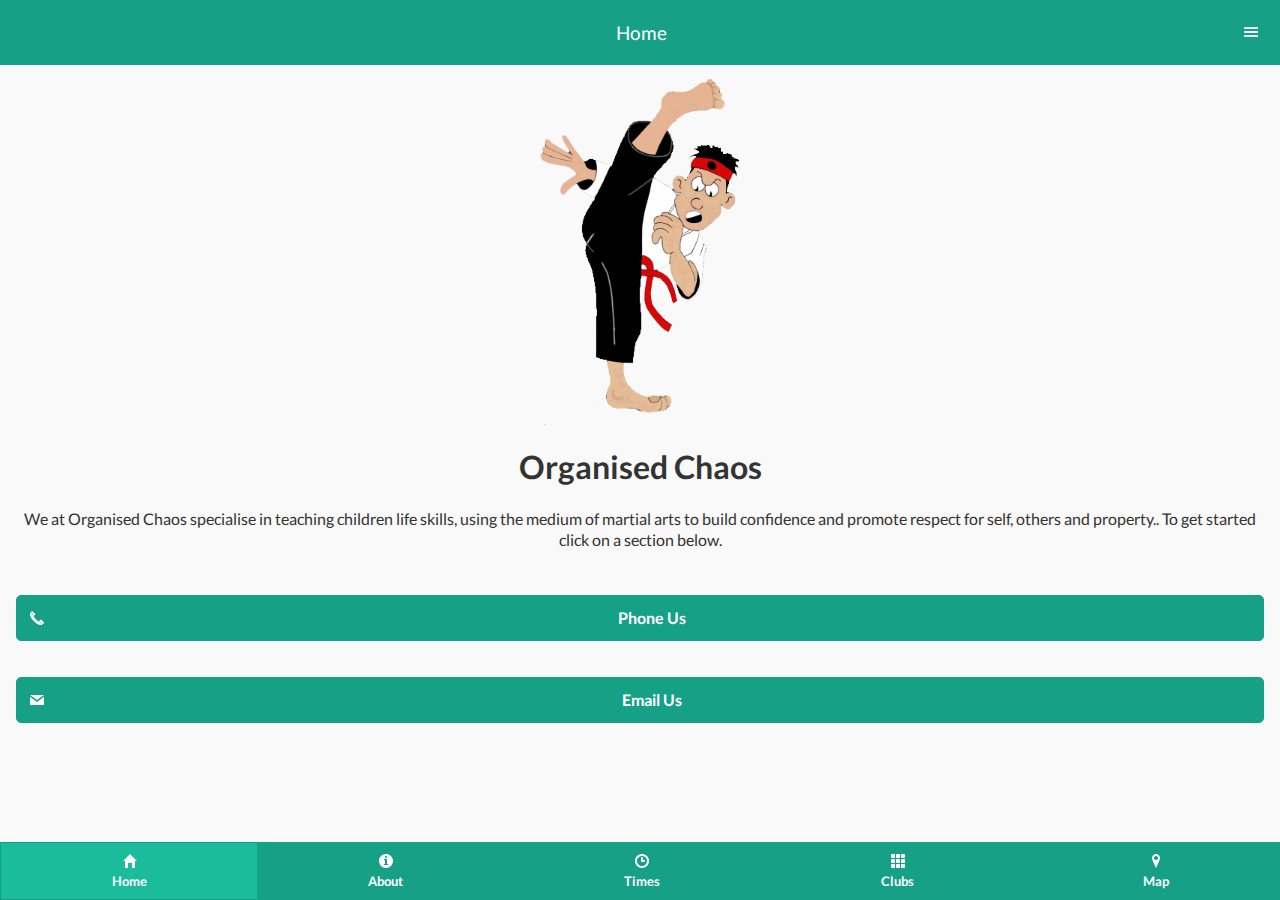
==== index.html @ 2904a5e0 "update" ====
<!DOCTYPE html>

<html>
    <head>
        <meta charset="utf-8" />
        <meta name="viewport" content="width=device-width, initial-scale=1, maximum-scale=1, user-scalable=no"/>
        <meta name="apple-mobile-web-app-capable" content="yes">

        <!-- STYLESHEETS -->
        
        <link rel="stylesheet" href="vendors/jquery.mobile.structure-1.4.2.min.css" />
        <link rel="stylesheet" href="vendors/jquery.mobile.flatui.css" />
        <link rel="stylesheet" href="vendors/jquery.mobile.icons.min.css" />
        
        <!-- JS FILES -->
        <script type="text/javascript" src="vendors/jquery-1.10.1.min.js"></script>
        <script src="http://maps.google.com/maps/api/js?sensor=true&language=en"></script>
        <script type="text/javascript" src="vendors/iscroll.js"></script>
        <script type="text/javascript" src="vendors/jquery.mobile.iscrollview.js"></script>
        <script type="text/javascript" src="vendors/jquery.mobile-1.4.2.min.js"></script>
        <script type="text/javascript" src="vendors/cordova.js"></script>
		
        <script type="text/javascript">
    $(document).bind("mobileinit", function() {
                $.mobile.ajaxEnabled = false;
                $.mobile.loadingMessageTextVisible="false";
    });
</script>
         <script>
            var company_name="Organised Chaos"; //The Company/organisation name
            var home_blurb="We at Organised Chaos specialise in teaching children life skills, using the medium of martial arts to build confidence and promote respect for self, others and property.. To get started click on a section below."; //The home page summary below the logo
            var main_logo_src="images/logo.png"; //Location of the company logo (should be "images/logo.[png/jpg]" by default
            var logo_header="Organised Chaos"; //If the logo needs any text displaying below it.. this is where to put that!
            var phone="07763314185"; //Main phone number for the company
            var email="admin@organisedchaos.org.uk"; //Main email address
            var logo_style="width:50%; display: block; margin-left: auto; margin-right: auto; max-height:347px; max-width:201px;";
            var logo_header_style="color:#157dfb;";
             
             var theme="b";
            
            //THESE APPEAR ON NAVIGATION BARS (KEEP SHORT-ISH)
            var nav1="Home";
            var nav2="About";
            var nav3="Times";
            var nav4="Clubs";
            var nav5="Map";
            
            //THESE ARE TO UNIQULEY ID PAGES (SHOULD BE SIMILARE TO ABOVE) **!!NO SPACES!!**
            var nav1_name="home";
            var nav2_name="about";
            var nav3_name="times";
            var nav4_name="clubs";
            var nav5_name="map";
            
            //ICONS FOR THE NAVIGATION BAR (MAKE SURE THEY MAKE SENSE!)
            var nav1_icon="home";
            var nav2_icon="info";
            var nav3_icon="clock";
            var nav4_icon="grid";
            var nav5_icon="location";
             
            //HEADER TITLES FOR PAGES
            var nav2_header="About Us";
            var nav3_header="Class Times";
            var nav4_header="Clubs";
            var nav5_header="Map";
             
            var nav2_content="We are Michelle and Rex Gath, and we have been training in Martial arts for a combined total of 54 years. I am a 4th Degree Master in Sokudo and Self Defense, and Rex is a Second degree Blackbelt in Sokudo and Kickboxing. We both hold Nationally Recognized Coaching Qualifications, along with Enhanced Disclosure CRB Certificates, Child Protection Certificates and valid First Aid Certificates. <br/>Our initial aim is to give as many children as possible the opportunity to see first hand, that martial arts can be fun and interesting without being overbearing or a chore. At Organised Chaos we believe that martial arts is a long term commitment, therefore when joining a club the experience should first and foremost be warm, friendly and supportive, but with clear boundaries that are easy and fun to follow. We have a very good retention rate compared with other groups, and believe that this is testament to the quality of the coaching and the delivery of our classes.";
            
             
                            
             $(initialize);

    	    function initialize() {
                  var latlng = new google.maps.LatLng(53.706035, -2.475583); //change lat & lng
    		      var myOptions = { zoom: 14, center: latlng, mapTypeId: google.maps.MapTypeId.ROADMAP };
    		      var map = new google.maps.Map(document.getElementById("map_canvas"), myOptions);
    		      var marker = new google.maps.Marker({ position: latlng, title: "We Are Here!" });

    		      marker.setMap(map);

}

$(document).on("pageshow", "#map", function() //Change #map to map page name 
            {
                initialize();
                $("#map_wrapper").css('height',(window.innerHeight-155));
            });
             
        </script>
        
        <script type="text/javascript"> 

            
          $(document).on(“pageinit”, function(){
           if (navigator.userAgent.match(/(iPad.*|iPhone.*|iPod.*);.*CPU.*OS 7_\d/i)) {
$("body").addClass("ios7");
$("body").append('');
}
              
               
          });
            
        // Call onDeviceReady when PhoneGap is loaded.
		//
		// At this point, the document has loaded but phonegap-1.0.0.js has not.
		// When PhoneGap is loaded and talking with the native device,
		// it will call the event `deviceready`.
		// 
		document.addEventListener("deviceready", onDeviceReady, false);
	
		// PhoneGap is loaded and it is now safe to make calls PhoneGap methods
		//
		function onDeviceReady() 
		{
           
 
            
            
			// Now safe to use the PhoneGap API
			//hide splashscreen
			navigator.splashscreen.hide();                                              
});}


    </script>   

    </head>
    
    
    <body>
        
        <!--------------------------------000000000000000000PAGE00000000000000--------------HOME--------------->
        
        <div data-role="page" id="home" class="page"><!-- page -->
            <div data-theme="a" data-role="header" data-position="fixed" data-nobackbtn="true" class="ui-nodisc-icon" data-tap-toggle="false"><!--header -->
                <a></a>
               <div align="center">
                <h3>Home</h3>
                </div>
                    <a href="#home-menu" data-icon="bars" data-iconpos="notext" data-theme="a" data-shadow="false" data-iconshadow="false" class="ui-icon-right"></a>
            </div><!-- /header -->
            <div data-role="content" data-iscroll><!-- content -->
               
                <div> <!--LOGO-->
                <img class="main_logo"/>
                <h1 align="center" class="logo_header"></h1>
                </div>
               
                <div> <!--MAIN BLURB-->
                <p align="center" id="home_blurb"></p>
                </div>
              
                <br/>
                <a id="phone" data-role="button" data-icon="phone" rel="external" class="ui-nodisc-icon">Phone Us</a>
                <br>
                <a id="email" data-role="button" data-icon="mail" rel="external" class="ui-nodisc-icon">Email Us</a>
                
                <br/>
                
            </div><!-- /content -->
            
            <div data-theme="a" data-role="footer" data-position="fixed" data-tap-toggle="false" ><!-- footer -->
                <div data-role="navbar" data-iconpos="top" class="ui-nodisc-icon">
                    <ul>
                        <li>
                            <a data-theme="a" class="ui-btn-active ui-state-persist nav1" >
                            </a>
                        </li>
                        <li>
                            <a class="nav2"  data-theme="a" data-transition="slidefade">
                            </a>
                        </li>
                        <li>
                            <a class="nav3"  data-theme="a" data-transition="none">
                            </a>
                        </li>
                        <li>
                            <a class="nav4"  data-theme="a" data-transition="pop">
                            </a>
                        </li>
                         <li>
                            <a class="nav5"  data-theme="a" data-transition="flow">
                            </a>
                        </li>
                      
                    </ul>
                </div>
            </div><!-- /footer -->
               <!-- PANEL PANEL PANEL PANEL PANEL PANEL PANEL PANEL PANEL PANEL PANEL PANEL PANEL PANEL PANEL PANEL -->
        <div data-role="panel" data-position="right" data-position-fixed="false" data-display="overlay" id="home-menu" data-theme="a">
            <ul data-role="listview" data-theme="b">
        	   <li data-icon="delete"><a href="#" data-rel="close">Close</a></li>
        	
            </ul>
            <br>
            <div>
                <a class="ui-btn ui-shadow ui-corner-all ui-btn-active ui-state-persist nav1" data-inline="true"></a>
                <a class="ui-btn ui-shadow ui-corner-all nav2" data-inline="true"></a>
                <a class="ui-btn ui-shadow ui-corner-all nav3" data-inline="true"></a>
                <a class="ui-btn ui-shadow ui-corner-all nav4" data-inline="true"></a>
                <a class="ui-btn ui-shadow ui-corner-all nav5" data-inline="true"></a>
            </div>
            <br/>
            <br/>
            <br/>
            <p align="center">This App Was Brought To You By:</p>
            <p align="center">www.appliam.com &copy;</p>  
         </div><!-- /panel --> 
        </div><!-- /page -->
        
        
        <!--------------------------------000000000000000000PAGE00000000000000--------------NAV 2--------------->
        
        <div data-role="page" class="page"><!-- page -->
            
            <div data-theme="a" data-role="header" data-position="fixed" data-nobackbtn="true" class="ui-nodisc-icon" data-tap-toggle="false"><!--header -->
                <div align="center">
                <h3 id="nav2_header"></h3>
                </div>
                <a data-rel="back" data-icon="carat-l" data-iconpos="notext" data-theme="a"  data-shadow="false"  data-iconshadow="false"  data-inline="true"></a>
                
                    <a href="#page2-menu" data-icon="bars" data-iconpos="notext" data-theme="a" data-shadow="false" data-iconshadow="false" ></a>
            </div><!-- /header -->
            
            <div data-role="content" data-iscroll><!-- content -->
               
                <div> <!--LOGO-->
                <img class="main_logo" style="width=100%; height: 250px; display: block; margin-left: auto; margin-right: auto;"/>
                <h1 align="center" class="logo_header"></h1>
                </div>
               
                <p id="nav2_content" align="center"></p>
                
                <a href="rex.html" data-role="button" data-icon="info" rel="external">Sensei Rex</a>
                <a href="michelle.html" data-role="button" data-icon="info" rel="external">Sensei Michelle</a>
                
                
            </div><!-- /content -->
            
            <div data-theme="a" data-role="footer" data-position="fixed" data-tap-toggle="false" ><!-- footer -->
                <div data-role="navbar" data-iconpos="top" class="ui-nodisc-icon">
                    <ul>
                        <li>
                            <a class="nav1" data-theme="a">
                            </a>
                        </li>
                        <li>
                            <a data-theme="a" class="ui-btn-active ui-state-persist nav2">
                            </a>
                        </li>
                        <li>
                            <a class="nav3"  data-theme="a">
                            </a>
                        </li>
                        <li>
                            <a class="nav4"  data-theme="a">
                            </a>
                        </li>
                         <li>
                            <a class="nav5"  data-theme="a">
                            </a>
                        </li>
                      
                    </ul>
                </div>
            </div><!-- /footer -->
            
            <!-- PANEL PANEL PANEL PANEL PANEL PANEL PANEL PANEL PANEL PANEL PANEL PANEL PANEL PANEL PANEL PANEL -->
        <div data-role="panel" data-position="right" data-position-fixed="false" data-display="overlay" id="page2-menu" data-theme="a">
            <ul data-role="listview" data-theme="b">
        	   <li data-icon="delete"><a href="#" data-rel="close">Close</a></li>
        	
            </ul>
            <br>
            <div>
                <a class="ui-btn ui-shadow ui-corner-all nav1" data-inline="true">Home</a>
                <a class="ui-btn ui-shadow ui-corner-all ui-btn-active ui-state-persist nav2" data-inline="true">About</a>
                <a class="ui-btn ui-shadow ui-corner-all nav3" data-inline="true">Tips</a>
                <a class="ui-btn ui-shadow ui-corner-all nav4" data-inline="true">Offers</a>
                <a class="ui-btn ui-shadow ui-corner-all nav5" data-inline="true">Map</a>
            </div>
            <br/>
            <br/>
            <br/>
            <p align="center">This App Was Brought To You By:</p>
            <p align="center">www.appliam.com &copy;</p>   
         </div><!-- /panel --> 
        </div><!-- /page -->
        
        
        <!--------------------------------000000000000000000PAGE00000000000000---------------NAV 3------------->
        
        <div data-role="page" class="page"><!-- page -->
            
            <div data-theme="a" data-role="header" data-position="fixed" data-nobackbtn="true" class="ui-nodisc-icon" data-tap-toggle="false" ><!-- header -->
                 <div align="center">
                <h3 id="nav3_header"></h3>
                </div>
                <a data-rel="back" data-icon="carat-l" data-iconpos="notext" data-theme="a"  data-shadow="false"  data-iconshadow="false"  data-inline="true"></a>
                
                    <a href="#page3-menu" data-icon="bars" data-iconpos="notext" data-theme="a" data-shadow="false" data-iconshadow="false" ></a>
            </div><!-- /header -->
            
            <div data-role="content" data-iscroll><!-- content -->
               
               <div data-role="collapsible">
                    <h3>Monday</h3>
                    <div class="ui-grid-a">
              <div class="ui-block-a">
                  <h3>CLUB</h3></div>
              <div class="ui-block-b">
                  <h3>TIME</h3></div>
              <div class="ui-block-a">
                  <p width="100%">Westholme Infant School</p>
              </div>
              <div class="ui-block-b">
                  <p width="100%">Years 1 and 2<br/>
3.30pm - 4.30pm <br/>
(Exclusive to Westholme students)</p>
              </div>
              <div class="ui-block-a">
                  <p>Organised Chaos Studio</p>
              </div>
              <div class="ui-block-b">
                  <p>Elite Group<br/>
Invitation Only<br/>
Children<br/>
6:00pm - 7:00pm</p>
              </div>
              <div class="ui-block-a">
                  <p>Organised Chaos Studio</p>
              </div>
              <div class="ui-block-b">
                  <p>Kickboxing<br/>
Seniors<br/>
7:30pm - 8:30pm</p>
              </div>
        </div>
                </div>
                
                <div data-role="collapsible">
                    <h3>Tuesday</h3>
                    <div class="ui-grid-a">
              <div class="ui-block-a">
                  <h3>CLUB</h3></div>
              <div class="ui-block-b">
                  <h3>TIME</h3></div>
              <div class="ui-block-a">
                  <p width="100%">St Peters RC Primary School</p>
              </div>
              <div class="ui-block-b">
                  <p width="100%">8 yrs & 9 yrs<br/>
3.30pm - 4.30pm <br/>
(Exclusive to St Peters students)</p>
              </div>
              <div class="ui-block-a">
                  <p>Feniscowles Community Hall</p>
              </div>
              <div class="ui-block-b">
                  <p>5:30pm to 6:30pm Beginners</p>
              </div>
              <div class="ui-block-a">
                  <p>Feniscowles Community Hall</p>
              </div>
              <div class="ui-block-b">
                  <p>6:30pm to 7:30pm (All Ages)</p>
              </div>
        </div>
                </div>
                
                <div data-role="collapsible">
                    <h3>Wednesday</h3>
                    <div class="ui-grid-a">
              <div class="ui-block-a">
                  <h3>CLUB</h3></div>
              <div class="ui-block-b">
                  <h3>TIME</h3></div>
              <div class="ui-block-a">
                  <p width="100%">Westholme Boy's Junior School</p>
              </div>
              <div class="ui-block-b">
                  <p width="100%">Junior Boys<br/>
3:45pm - 4:45pm<br/>
(Exclusive to Westholme students)</p>
              </div>
              <div class="ui-block-a">
                  <p>Organised Chaos Studio</p>
              </div>
              <div class="ui-block-b">
                  <p>Children<br/>
6:30pm - 7:30pm</p>
              </div>
              <div class="ui-block-a">
                  <p>Organised Chaos Studio</p>
              </div>
              <div class="ui-block-b">
                  <p>Seniors<br/>
7:45pm - 9:00pm</p>
              </div>
        </div>
                </div>
                
                <div data-role="collapsible">
                    <h3>Thursday</h3>
                    <div class="ui-grid-a">
              <div class="ui-block-a">
                  <h3>CLUB</h3></div>
              <div class="ui-block-b">
                  <h3>TIME</h3></div>
              <div class="ui-block-a">
                  <p width="100%">Westholme Boy's Junior School</p>
              </div>
              <div class="ui-block-b">
                  <p width="100%">Junior Boys/Girls<br/>
3:45pm - 4:45pm<br/>
(Exclusive to Westholme students)</p>
              </div>
              <div class="ui-block-a">
                  <p>Organised Chaos Studio</p>
              </div>
              <div class="ui-block-b">
                  <p>Children<br/>
6pm - 7pm</p>
              </div>
        </div>
                </div>
                
                <div data-role="collapsible">
                    <h3>Friday</h3>
                    <div class="ui-grid-a">
              <div class="ui-block-a">
                  <h3>CLUB</h3></div>
              <div class="ui-block-b">
                  <h3>TIME</h3></div>
              <div class="ui-block-a">
                  <p width="100%">Westholme Infant School</p>
              </div>
              <div class="ui-block-b">
                  <p width="100%">Year's 1 and 2<br/>
3.45pm - 4.45pm<br/>
(Exclusive to Westholme students)</p>
              </div>

        </div>
                </div>
                
                <div data-role="collapsible">
                    <h3>Saturday</h3>
                    <div class="ui-grid-a">
              <div class="ui-block-a">
                  <h3>CLUB</h3></div>
              <div class="ui-block-b">
                  <h3>TIME</h3></div>
              <div class="ui-block-a">
                  <p width="100%">Little Harwood Community Centre</p>
              </div>
              <div class="ui-block-b">
                  <p width="100%">10am - 11am (4yrs to 8yrs)</p>
              </div>
              <div class="ui-block-a">
                  <p>Little Harwood Community Centre</p>
              </div>
              <div class="ui-block-b">
                  <p>11am - 12pm (9yrs+)</p>
              </div>
              <div class="ui-block-a">
                  <p>Little Harwood Community Centre</p>
              </div>
              <div class="ui-block-b">
                  <p>12pm & 1pm Senior Grades</p>
              </div>
        </div>
                </div>
                
               
                
                
                
            </div><!-- /content -->
            
            <div data-theme="a" data-role="footer" data-position="fixed" data-tap-toggle="false" ><!-- footer -->
                <div data-role="navbar" data-iconpos="top" class="ui-nodisc-icon">
                    <ul>
                        <li>
                            <a class="nav1" data-theme="a">
                            </a>
                        </li>
                        <li>
                            <a data-theme="a" class="nav2">
                            </a>
                        </li>
                        <li>
                            <a class="ui-btn-active ui-state-persist nav3"  data-theme="a">
                            </a>
                        </li>
                        <li>
                            <a class="nav4"  data-theme="a">
                            </a>
                        </li>
                         <li>
                            <a class="nav5"  data-theme="a">
                            </a>
                        </li>
                      
                    </ul>
                </div>
            </div><!-- /footer -->
            
            <!-- PANEL PANEL PANEL PANEL PANEL PANEL PANEL PANEL PANEL PANEL PANEL PANEL PANEL PANEL PANEL PANEL -->
        <div data-role="panel" data-position="right" data-position-fixed="false" data-display="overlay" id="page3-menu" data-theme="a">
            <ul data-role="listview" data-theme="b">
        	   <li data-icon="delete"><a href="#" data-rel="close">Close</a></li>
        	
            </ul>
            <br>
            <div>
                <a class="ui-btn ui-shadow ui-corner-all nav1" data-inline="true"></a>
                <a class="ui-btn ui-shadow ui-corner-all nav2" data-inline="true"></a>
                <a class="ui-btn ui-shadow ui-corner-all ui-btn-active ui-state-persist nav3" data-inline="true"></a>
                <a class="ui-btn ui-shadow ui-corner-all nav4" data-inline="true"></a>
                <a class="ui-btn ui-shadow ui-corner-all nav5" data-inline="true"></a>
            </div>
            <br/>
            <br/>
            <br/>
            <p align="center">This App Was Brought To You By:</p>
            <p align="center">www.appliam.com &copy;</p>  
         </div><!-- /panel --> 
        </div><!-- /page -->
        
        
        
        <!--------------------------------000000000000000000PAGE00000000000000--------------NAV 4--------------->
        
        <div data-role="page" class="page"><!-- page -->
            
            <div data-theme="a" data-role="header" data-position="fixed" data-nobackbtn="true" class="ui-nodisc-icon" data-tap-toggle="false" ><!-- header -->
                 <div align="center">
                <h3 id="nav4_header"></h3>
                </div>
                <a data-rel="back" data-icon="carat-l" data-iconpos="notext" data-theme="a"  data-shadow="false"  data-iconshadow="false"  data-inline="true"></a>
                
                    <a href="#page4-menu" data-icon="bars" data-iconpos="notext" data-theme="a" data-shadow="false" data-iconshadow="false" ></a>
            </div><!-- /header -->
            
            <div data-role="content" data-iscroll><!-- content -->
               
                <div data-role="collapsible">
                    <h3>Organised Chaos Studio</h3>
                    <p align="center">Hollins Grove Street Mills<br/>
Hollins Grove Street<br/>
Darwen<br/>
BB3 1HG</p>
                </div>
                
                <div data-role="collapsible">
                    <h3>St Peters RC Primary School</h3>
                    <p align="center">Hawkins Street<br/>
Blackburn<br/>
Lancashire<br/>
BB2 2RY</p>
                </div>
                
                <div data-role="collapsible">
                    <h3>Feniscowles Community Hall</h3>
                    <p align="center">York Terrace<br/>
Feniscowles<br/>
Blackburn<br/>
BB2 5EU </p>
                </div>
                
                <div data-role="collapsible">
                    <h3>Westholme Boy's Junior School</h3>
                    <p align="center">Beardwood House<br/>
Wycollar Road<br/>
Blackburn<br/>
BB2 7AF</p>
                </div>
                
                <div data-role="collapsible">
                    <h3>Westholme Infant School</h3>
                    <p align="center">Billinge House<br/>
Preston New Road<br/>
Blackburn<br/>
BB2 6PS</p>
                </div>
                
                <div data-role="collapsible">
                    <h3>Little Harwood Community Centre</h3>
                    <p align="center">Whalley Old Rd<br/>
Blackburn<br/>
Lancashire<br/>
BB1 5PQ </p>
                </div>
                
                
            </div><!-- /content -->
            
            <div data-theme="a" data-role="footer" data-position="fixed" data-tap-toggle="false" ><!-- footer -->
                <div data-role="navbar" data-iconpos="top" class="ui-nodisc-icon">
                    <ul>
                        <li>
                            <a class="nav1" data-theme="a">
                            </a>
                        </li>
                        <li>
                            <a data-theme="a" class="nav2">
                            </a>
                        </li>
                        <li>
                            <a class="nav3"  data-theme="a">
                            </a>
                        </li>
                        <li>
                            <a class="ui-btn-active ui-state-persist nav4"  data-theme="a">
                            </a>
                        </li>
                         <li>
                            <a class="nav5"  data-theme="a">
                            </a>
                        </li>
                      
                    </ul>
                </div>
            </div><!-- /footer -->
            
            <!-- PANEL PANEL PANEL PANEL PANEL PANEL PANEL PANEL PANEL PANEL PANEL PANEL PANEL PANEL PANEL PANEL -->
        <div data-role="panel" data-position="right" data-position-fixed="false" data-display="overlay" id="page4-menu" data-theme="a">
            <ul data-role="listview" data-theme="b">
        	   <li data-icon="delete"><a href="#" data-rel="close">Close</a></li>
        	
            </ul>
            <br>
            <div>
                <a class="ui-btn ui-shadow ui-corner-all nav1" data-inline="true"></a>
                <a class="ui-btn ui-shadow ui-corner-all nav2" data-inline="true"></a>
                <a class="ui-btn ui-shadow ui-corner-all nav3" data-inline="true"></a>
                <a class="ui-btn ui-shadow ui-corner-all ui-btn-active ui-state-persist nav4" data-inline="true"></a>
                <a class="ui-btn ui-shadow ui-corner-all nav5" data-inline="true"></a>
            </div>
            <br/>
            <br/>
            <br/>
            <p align="center">This App Was Brought To You By:</p>
            <p align="center">www.appliam.com &copy;</p>   
         </div><!-- /panel --> 
        </div><!-- /page -->
        
        
        
        <!--------------------------------000000000000000000PAGE00000000000000-------------NAV 5---------------->
        
        <div data-role="page" class="page" id="map"><!-- page -->
            
            <div data-role="header" data-position="fixed" data-nobackbtn="true" class="ui-nodisc-icon" data-tap-toggle="false" ><!-- header -->
                 <div align="center">
                <h3 id="nav5_header"></h3>
                </div>
                <a data-rel="back" data-icon="carat-l" data-iconpos="notext"  data-shadow="false"  data-iconshadow="false"  data-inline="true"></a>
                
                    <a href="#page5-menu" data-icon="bars" data-iconpos="notext" data-shadow="false" data-iconshadow="false" ></a>
            </div><!-- /header -->
            
            <div data-role="content" data-iscroll><!-- content -->
               
                
              <div id="map_wrapper">
                    <div id="map_canvas"></div>
                </div>   
                
                
            </div><!-- /content -->
            
            <div data-role="footer" data-position="fixed" data-tap-toggle="false" ><!-- footer -->
                <div data-role="navbar" data-iconpos="top" class="ui-nodisc-icon">
                    <ul>
                        <li>
                            <a class="nav1">
                            </a>
                        </li>
                        <li>
                            <a class="nav2">
                            </a>
                        </li>
                        <li>
                            <a class="nav3">
                            </a>
                        </li>
                        <li>
                            <a class="nav4">
                            </a>
                        </li>
                         <li>
                            <a class="ui-btn-active ui-state-persist nav5" >
                            </a>
                        </li>
                      
                    </ul>
                </div>
            </div><!-- /footer -->
            
            <!-- PANEL PANEL PANEL PANEL PANEL PANEL PANEL PANEL PANEL PANEL PANEL PANEL PANEL PANEL PANEL PANEL -->
        <div data-role="panel" data-position="right" data-position-fixed="false" data-display="overlay" id="page5-menu" >
            <ul data-role="listview">
        	   <li data-icon="delete"><a href="#" data-rel="close">Close</a></li>
        	
            </ul>
            <br>
            <div>
                <a class="ui-btn ui-shadow ui-corner-all nav1" data-inline="true"></a>
                <a class="ui-btn ui-shadow ui-corner-all nav2" data-inline="true"></a>
                <a class="ui-btn ui-shadow ui-corner-all nav3" data-inline="true"></a>
                <a class="ui-btn ui-shadow ui-corner-all nav4" data-inline="true"></a>
                <a class="ui-btn ui-shadow ui-corner-all ui-btn-active ui-state-persist nav5" data-inline="true"></a>
            </div>
            <br/>
            <br/>
            <br/>
            <p align="center">This App Was Brought To You By:</p>
            <p align="center">www.appliam.com &copy;</p>    
         </div><!-- /panel --> 
        </div><!-- /page -->
        
        
        <script>
            document.title=company_name;
            
            document.getElementById("home_blurb").innerHTML=home_blurb;
            $('.main_logo').attr('src', main_logo_src);
            $('.main_logo').attr('style', logo_style);
            $('.logo_header').html(logo_header);
            document.getElementById("phone").href=("tel:"+phone);
            document.getElementById("email").href=("mailto:"+email);
            
            document.getElementsByClassName("page")[1].id=(nav2_name);
            document.getElementsByClassName("page")[2].id=(nav3_name);
            document.getElementsByClassName("page")[3].id=(nav4_name);
            document.getElementsByClassName("page")[4].id=(nav5_name);
            
            $(".nav1").html(nav1);
            $(".nav2").html(nav2);
            $(".nav3").html(nav3);
            $(".nav4").html(nav4);
            $(".nav5").html(nav5);
            
            var nav1_url = "#"+nav1_name;
            var nav2_url = "#"+nav2_name;
            var nav3_url = "#"+nav3_name;
            var nav4_url = "#"+nav4_name;
            var nav5_url = "#"+nav5_name;
            
            $(".nav1").attr("href", nav1_url);
            $(".nav2").attr("href", nav2_url);
            $(".nav3").attr("href", nav3_url);
            $(".nav4").attr("href", nav4_url);
            $(".nav5").attr("href", nav5_url);
            
            $(".nav1").attr("data-icon", nav1_icon);
            $(".nav2").attr("data-icon", nav2_icon);
            $(".nav3").attr("data-icon", nav3_icon);
            $(".nav4").attr("data-icon", nav4_icon);
            $(".nav5").attr("data-icon", nav5_icon);
            
            var none="none";
            
            $(".nav1").attr("data-transition", none);
            $(".nav2").attr("data-transition", none);
            $(".nav3").attr("data-transition", none);
            $(".nav4").attr("data-transition", none);
            $(".nav5").attr("data-transition", none);
            
            document.getElementById("nav2_header").innerHTML=nav2_header;
            document.getElementById("nav3_header").innerHTML=nav3_header;
            document.getElementById("nav4_header").innerHTML=nav4_header;
            document.getElementById("nav5_header").innerHTML=nav5_header;
            
             document.getElementById("nav2_content").innerHTML=nav2_content;

            
            $("div [data-role]").attr("data-theme",theme);
            
            $("a").attr("data-theme",theme);
            
            $("div [data-role=content]").attr("data-theme","");
            
        
              
    
            
        </script>
    </body>
</html>
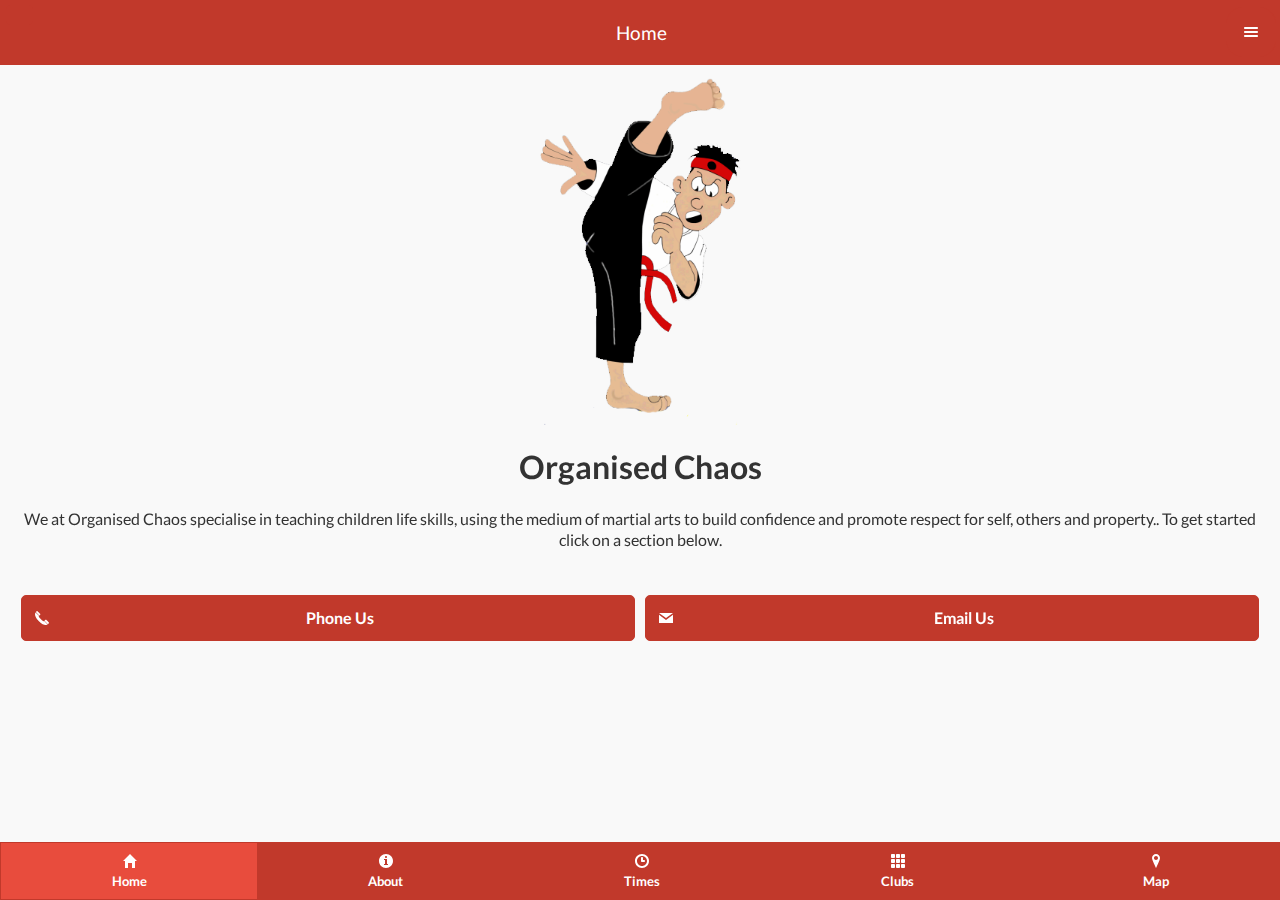
==== commit 1cdbb39c: "ui update" ====
--- a/index.html
+++ b/index.html
@@ -36,7 +36,7 @@
             var logo_style="width:50%; display: block; margin-left: auto; margin-right: auto; max-height:347px; max-width:201px;";
             var logo_header_style="color:#157dfb;";
              
-             var theme="b";
+             var theme="d";
             
             //THESE APPEAR ON NAVIGATION BARS (KEEP SHORT-ISH)
             var nav1="Home";
@@ -128,7 +128,7 @@
     </head>
     
     
-    <body>
+    <body onLoad="onLoad()"  class="ui-nodisc-icon">
         
         <!--------------------------------000000000000000000PAGE00000000000000--------------HOME--------------->
         
@@ -152,11 +152,14 @@
                 </div>
               
                 <br/>
-                <a id="phone" data-role="button" data-icon="phone" rel="external" class="ui-nodisc-icon">Phone Us</a>
-                <br>
-                <a id="email" data-role="button" data-icon="mail" rel="external" class="ui-nodisc-icon">Email Us</a>
-                
+                <div class="ui-grid-a">
+              <div class="ui-block-a">
+                  <a id="phone" data-role="button" data-icon="phone" rel="external" class="ui-nodisc-icon">Phone Us</a></div>
+              <div class="ui-block-b">
+                  <a id="email" data-role="button" data-icon="mail" rel="external" class="ui-nodisc-icon">Email Us</a></div>
+                    </div>
                 <br/>
+           
                 
             </div><!-- /content -->
             
@@ -200,12 +203,13 @@
                 <a class="ui-btn ui-shadow ui-corner-all nav3" data-inline="true"></a>
                 <a class="ui-btn ui-shadow ui-corner-all nav4" data-inline="true"></a>
                 <a class="ui-btn ui-shadow ui-corner-all nav5" data-inline="true"></a>
+            <br/>
+                <a href="friend.html" class="ui-btn ui-shadow ui-corner-all" data-icon="action" data-inline="true" rel="external">Share This App!</a>
             </div>
             <br/>
             <br/>
-            <br/>
-            <p align="center">This App Was Brought To You By:</p>
-            <p align="center">www.appliam.com &copy;</p>  
+            <p align="center">App Design:</p>
+            <p align="center">www.appliam.com &copy;</p>   
          </div><!-- /panel --> 
         </div><!-- /page -->
         
@@ -279,12 +283,13 @@
                 <a class="ui-btn ui-shadow ui-corner-all nav3" data-inline="true">Tips</a>
                 <a class="ui-btn ui-shadow ui-corner-all nav4" data-inline="true">Offers</a>
                 <a class="ui-btn ui-shadow ui-corner-all nav5" data-inline="true">Map</a>
+            <br/>
+                <a href="friend.html" class="ui-btn ui-shadow ui-corner-all" data-icon="action" data-inline="true" rel="external">Share This App!</a>
             </div>
             <br/>
             <br/>
-            <br/>
-            <p align="center">This App Was Brought To You By:</p>
-            <p align="center">www.appliam.com &copy;</p>   
+            <p align="center">App Design:</p>
+            <p align="center">www.appliam.com &copy;</p>
          </div><!-- /panel --> 
         </div><!-- /page -->
         
@@ -303,7 +308,7 @@
             </div><!-- /header -->
             
             <div data-role="content" data-iscroll><!-- content -->
-               
+               <div data-role="collapsible-set">
                <div data-role="collapsible">
                     <h3>Monday</h3>
                     <div class="ui-grid-a">
@@ -472,7 +477,7 @@
               </div>
         </div>
                 </div>
-                
+                </div>
                
                 
                 
@@ -520,11 +525,12 @@
                 <a class="ui-btn ui-shadow ui-corner-all ui-btn-active ui-state-persist nav3" data-inline="true"></a>
                 <a class="ui-btn ui-shadow ui-corner-all nav4" data-inline="true"></a>
                 <a class="ui-btn ui-shadow ui-corner-all nav5" data-inline="true"></a>
+            <br/>
+                <a href="friend.html" class="ui-btn ui-shadow ui-corner-all" data-icon="action" data-inline="true" rel="external">Share This App!</a>
             </div>
             <br/>
             <br/>
-            <br/>
-            <p align="center">This App Was Brought To You By:</p>
+            <p align="center">App Design:</p>
             <p align="center">www.appliam.com &copy;</p>  
          </div><!-- /panel --> 
         </div><!-- /page -->
@@ -545,7 +551,7 @@
             </div><!-- /header -->
             
             <div data-role="content" data-iscroll><!-- content -->
-               
+               <div data-role="collapsible-set">
                 <div data-role="collapsible">
                     <h3>Organised Chaos Studio</h3>
                     <p align="center">Hollins Grove Street Mills<br/>
@@ -593,7 +599,7 @@
 Lancashire<br/>
 BB1 5PQ </p>
                 </div>
-                
+                </div>
                 
             </div><!-- /content -->
             
@@ -638,12 +644,13 @@
                 <a class="ui-btn ui-shadow ui-corner-all nav3" data-inline="true"></a>
                 <a class="ui-btn ui-shadow ui-corner-all ui-btn-active ui-state-persist nav4" data-inline="true"></a>
                 <a class="ui-btn ui-shadow ui-corner-all nav5" data-inline="true"></a>
+            <br/>
+                <a href="friend.html" class="ui-btn ui-shadow ui-corner-all" data-icon="action" data-inline="true" rel="external">Share This App!</a>
             </div>
             <br/>
             <br/>
-            <br/>
-            <p align="center">This App Was Brought To You By:</p>
-            <p align="center">www.appliam.com &copy;</p>   
+            <p align="center">App Design:</p>
+            <p align="center">www.appliam.com &copy;</p>  
          </div><!-- /panel --> 
         </div><!-- /page -->
         
@@ -713,14 +720,19 @@
                 <a class="ui-btn ui-shadow ui-corner-all nav3" data-inline="true"></a>
                 <a class="ui-btn ui-shadow ui-corner-all nav4" data-inline="true"></a>
                 <a class="ui-btn ui-shadow ui-corner-all ui-btn-active ui-state-persist nav5" data-inline="true"></a>
+            <br/>
+                <a href="friend.html" class="ui-btn ui-shadow ui-corner-all" data-icon="action" data-inline="true" rel="external">Share This App!</a>
             </div>
             <br/>
             <br/>
-            <br/>
-            <p align="center">This App Was Brought To You By:</p>
-            <p align="center">www.appliam.com &copy;</p>    
+            <p align="center">App Design:</p>
+            <p align="center">www.appliam.com &copy;</p>  
          </div><!-- /panel --> 
         </div><!-- /page -->
+        
+        
+        
+     
         
         
         <script>
@@ -785,7 +797,7 @@
             $("div [data-role=content]").attr("data-theme","");
             
         
-              
+                  $('[data-role="content"]').attr('class', "scrollable");
     
             
         </script>
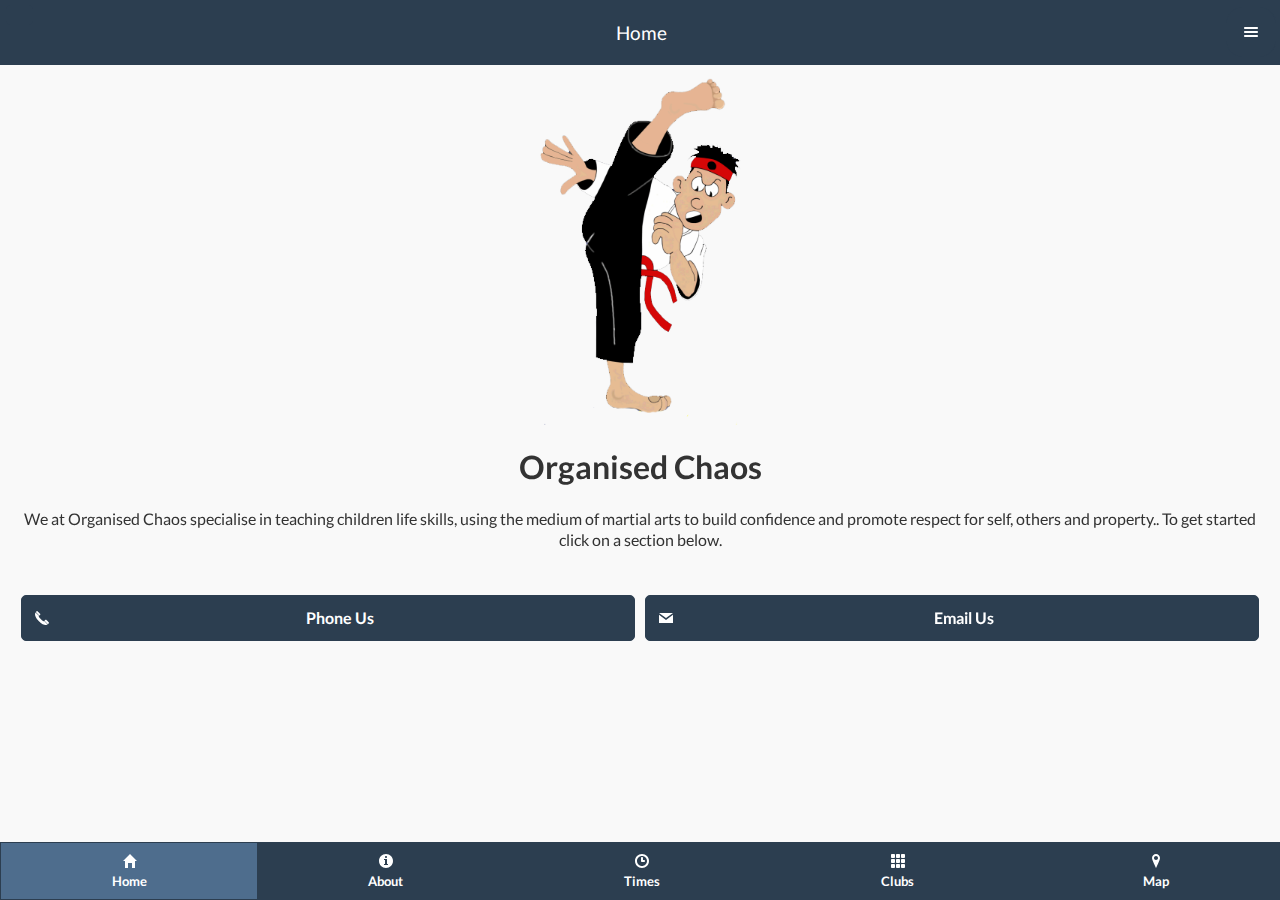
==== commit 6d7debe5: "colour change" ====
--- a/index.html
+++ b/index.html
@@ -36,7 +36,7 @@
             var logo_style="width:50%; display: block; margin-left: auto; margin-right: auto; max-height:347px; max-width:201px;";
             var logo_header_style="color:#157dfb;";
              
-             var theme="d";
+             var theme="a";
             
             //THESE APPEAR ON NAVIGATION BARS (KEEP SHORT-ISH)
             var nav1="Home";
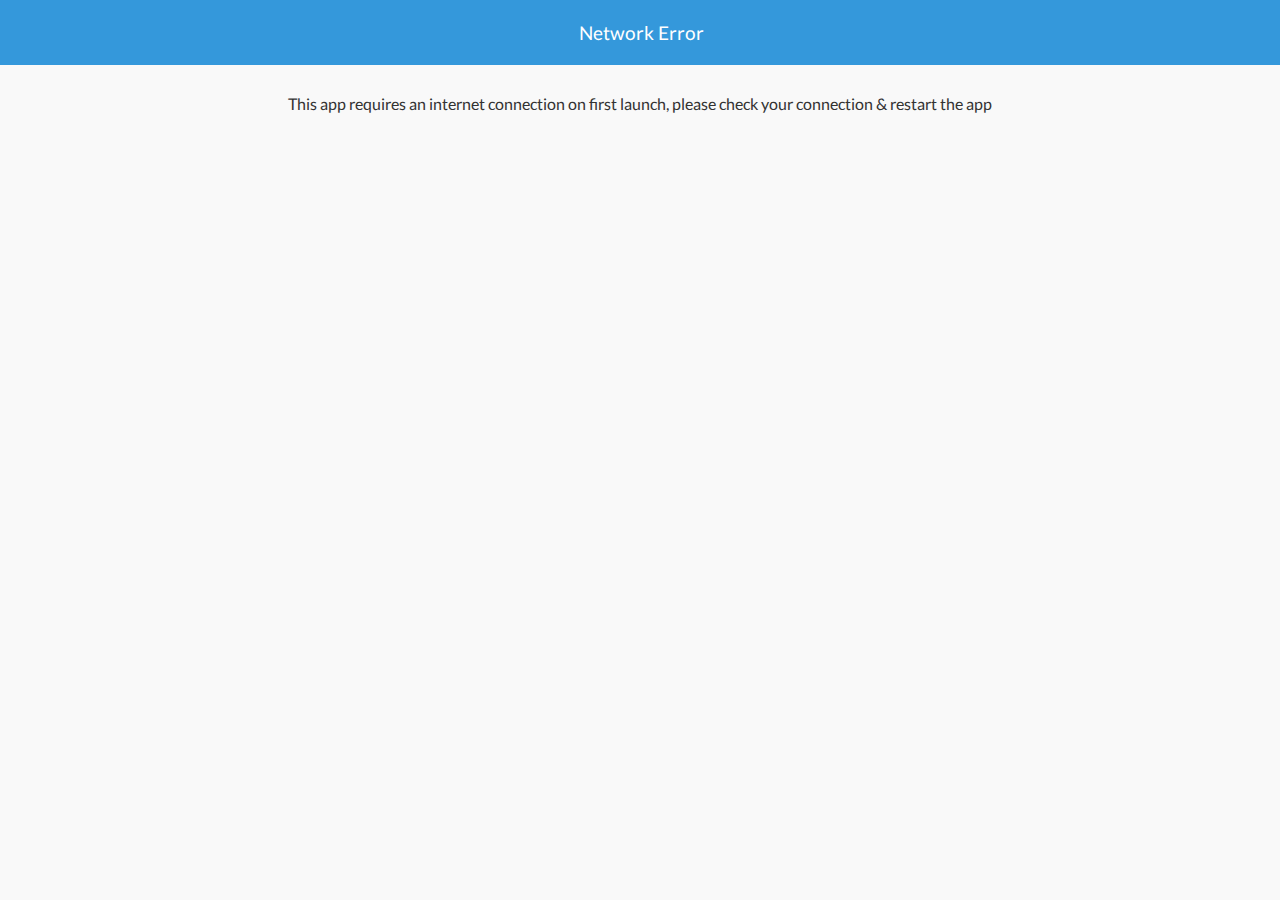
==== commit 9a428048: "removed connection checking" ====
--- a/index.html
+++ b/index.html
@@ -24,6 +24,10 @@
     $(document).bind("mobileinit", function() {
                 $.mobile.ajaxEnabled = false;
                 $.mobile.loadingMessageTextVisible="false";
+        
+        
+        
+        
     });
 </script>
          <script>
@@ -66,6 +70,42 @@
             var nav5_header="Map";
              
             var nav2_content="We are Michelle and Rex Gath, and we have been training in Martial arts for a combined total of 54 years. I am a 4th Degree Master in Sokudo and Self Defense, and Rex is a Second degree Blackbelt in Sokudo and Kickboxing. We both hold Nationally Recognized Coaching Qualifications, along with Enhanced Disclosure CRB Certificates, Child Protection Certificates and valid First Aid Certificates. <br/>Our initial aim is to give as many children as possible the opportunity to see first hand, that martial arts can be fun and interesting without being overbearing or a chore. At Organised Chaos we believe that martial arts is a long term commitment, therefore when joining a club the experience should first and foremost be warm, friendly and supportive, but with clear boundaries that are easy and fun to follow. We have a very good retention rate compared with other groups, and believe that this is testament to the quality of the coaching and the delivery of our classes.";
+             
+             var appID="4";
+             
+             
+                    var sendData = {"appID": appID};
+                    $.ajax({
+                     type: "POST",
+                     url: "http://www.appliam.com/appCheck.php",
+                     dataType: 'text',
+                     data: sendData,
+                     timeout:5000,
+                     success: function(data) {
+                         if (data=="1")
+                         {
+                             localStorage.setItem("active",1);
+                             document.location.href = "#home";
+                         }
+                         if (data=="0")
+                         {
+                             localStorage.setItem("active",0);
+                             document.location.href = "sorry.html";
+                         }
+                    },
+                        error: function(){
+                         if(localStorage.getItem("active")==1)
+                         {
+                             document.location.href = "#home";
+                         }else{
+                             document.location.href = "nointernet.html";
+                         }
+                        }
+                        
+                });
+                 
+                 
+             
             
              
                             
